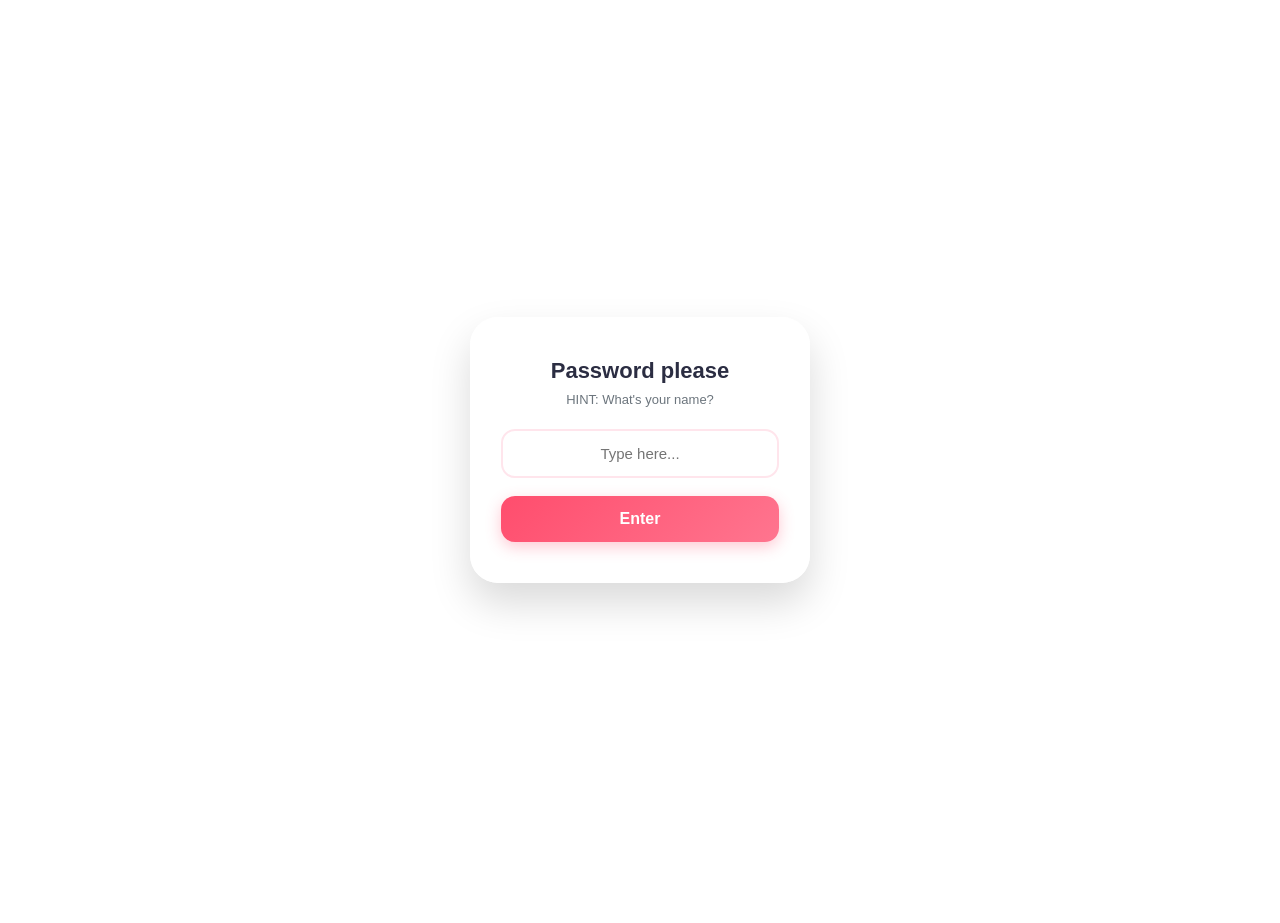
==== index.html @ 90ef09b6 "Update index.html" ====
<!DOCTYPE html>
<html lang="en">
<head>
    <meta charset="UTF-8">
    <meta name="viewport" content="width=device-width, initial-scale=1.0">
    <title>A Special Surprise ✨</title>
    <style>
        * {
            box-sizing: border-box;
            margin: 0;
            padding: 0;
            font-family: 'Segoe UI', Roboto, Helvetica, Arial, sans-serif;
        }

        body {
            min-height: 100vh;
            display: flex;
            justify-content: center;
            align-items: center;
            overflow: hidden;
            position: relative;
        }

        /* ----- BACKGROUND LAYER SYSTEM ----- */
        .bg-layer {
            position: absolute;
            top: 0; left: 0;
            width: 100%; height: 100%;
            background-size: cover;
            background-position: center;
            transition: opacity 1s cubic-bezier(0.4, 0, 0.2, 1);
            pointer-events: none;
            transform: scale(1.05); /* Avoid white edges */
        }

        /* 1. INITIAL: Blurred Login Texture Background */
        #bgInitial {
            background-image: url('https://i.postimg.cc/0NkYDsvt/file-00000000a9f47209a4b281157b28b5df.png');
            z-index: 2;
            opacity: 1;
        }

        /* 2. SUCCESS: Unlocked Romantic Photo Background (Blurred Canvas) */
        #bgUnlocked {
            background-image: url('https://i.postimg.cc/ncrXthkK/file-00000000be48720b82f9741b5bb4fe2e.png');
            z-index: 1;
            opacity: 0; /* Initially Hidden */
            filter: blur(8px); /* Kept blurred initially for focus on button */
            transition: opacity 1s cubic-bezier(0.4, 0, 0.2, 1), filter 1.5s ease;
        }

        /* Unblur logic when unlocked */
        #bgUnlocked.loaded {
            opacity: 1;
            filter: blur(0px); /* Transition to sharp personalized photo */
        }

        /* ----- GLASSMORPHIC LOGIN BOX ----- */
        .lock-box {
            position: relative;
            z-index: 10;
            background: rgba(255, 255, 255, 0.94);
            border: 1px solid rgba(255, 255, 255, 0.6);
            padding: 40px 30px;
            width: 85%;
            max-width: 340px;
            border-radius: 28px;
            text-align: center;
            box-shadow: 0 20px 40px rgba(0, 0, 0, 0.15);
            transition: all 0.4s ease;
        }

        /* Unlocked box state (becomes more transparent) */
        .lock-box.unlocked {
            background: rgba(255, 255, 255, 0.85);
            backdrop-filter: blur(10px);
            -webkit-backdrop-filter: blur(10px);
            box-shadow: 0 25px 60px rgba(0, 0, 0, 0.2);
        }

        .lock-box h2 {
            color: #2b2d42;
            font-size: 22px;
            margin-bottom: 8px;
            font-weight: 700;
        }

        .lock-box .hint {
            color: #6c757d;
            font-size: 13px;
            margin-bottom: 22px;
            font-weight: 500;
        }
        
        .lock-box input {
            width: 100%;
            padding: 14px;
            border: 2px solid #ffe5ec;
            background: #fff;
            border-radius: 14px;
            font-size: 15px;
            outline: none;
            text-align: center;
            color: #333;
            margin-bottom: 18px;
            transition: border-color 0.3s;
        }

        .lock-box input:focus {
            border-color: #ff4d6d;
        }

        .btn {
            width: 100%;
            padding: 14px;
            color: white;
            border: none;
            border-radius: 14px;
            font-size: 16px;
            font-weight: 600;
            cursor: pointer;
            transition: all 0.3s ease;
        }

        /* Standard Enter Button */
        .enter-btn {
            background: linear-gradient(135deg, #ff4d6d, #ff758f);
            box-shadow: 0 5px 15px rgba(255, 77, 109, 0.3);
        }

        /* Crystal Clear Premium Start Button */
        .start-btn {
            background: rgba(255, 255, 255, 1);
            color: #ff4d6d;
            font-weight: 800;
            font-size: 17px;
            letter-spacing: 1px;
            box-shadow: 0 8px 30px rgba(255, 77, 109, 0.5);
            display: none; /* Initially Hidden */
            text-decoration: none;
            justify-content: center;
            align-items: center;
            transition: transform 0.2s;
            border: 2px solid rgba(255, 255, 255, 0.3);
        }

        .start-btn:active {
            transform: scale(0.98);
        }

        .hidden {
            display: none !important;
        }
    </style>
</head>
<body>

    <div class="bg-layer" id="bgInitial"></div>
    <div class="bg-layer" id="bgUnlocked"></div>

    <div class="lock-box" id="lockBox">
        <h2 id="lockHeading">Password please</h2>
        <div class="hint" id="lockHint">HINT: What's your name?</div>
        
        <input type="text" id="passwordInput" placeholder="Type here..." autocomplete="off">
        <button class="btn enter-btn" id="enterBtn">Enter</button>

        <a href="celebration.html" class="btn start-btn" id="startBtn">START 🚀</a>
    </div>

    <script>
        const CORRECT_NAME = "Chomu"; 
        const wrongAnswersList = [
            "Bhondu sahi naam likho! 😤",
            "Ap apna name bhul gya betu🥺?",
            "Wrong password kuchupuchu! ❌",
            "Sahi naam dalo varna gift noi milega 🎁"
        ];

        const enterBtn = document.getElementById('enterBtn');
        const passwordInput = document.getElementById('passwordInput');
        const startBtn = document.getElementById('startBtn');
        const lockHeading = document.getElementById('lockHeading');
        const lockHint = document.getElementById('lockHint');
        
        // Background Layers Setup
        const bgInitial = document.getElementById('bgInitial');
        const bgUnlocked = document.getElementById('bgUnlocked');
        const lockBox = document.getElementById('lockBox');

        function checkPassword() {
            const userInput = passwordInput.value.trim().toLowerCase();
            
            if (userInput === CORRECT_NAME.toLowerCase()) {
                // 1. DYNAMIC BACKGROUND TRANSITION
                bgInitial.style.opacity = '0'; // Smoothly fade out textured bg
                bgUnlocked.classList.add('loaded'); // Smoothly unblur specialized photo bg
                
                // 2. BOX GLASSMORPHISM UPDATE
                lockBox.classList.add('unlocked');
                
                // 3. TEXT UPDATE
                lockHeading.innerText = "Welcome Back Betu! 🥰";
                lockHeading.style.color = "#ff4d6d";
                lockHint.innerText = "Everything is ready for you ✨";
                lockHint.style.color = "#6c757d";
                
                // 4. ELEMENT VISIBILITY SWAP
                passwordInput.classList.add('hidden');
                enterBtn.classList.add('hidden');
                
                // SHOW Start Button
                startBtn.style.display = 'flex';
                
                // Bonus Flower Pop on success!
                setInterval(createFloatingEmoji, 450);

            } else {
                // Wrong password triggers
                const randomLine = wrongAnswersList[Math.floor(Math.random() * wrongAnswersList.length)];
                lockHeading.innerText = randomLine;
                lockHeading.style.color = "#d90429"; 
                lockHint.innerText = "Try again betu... 🤫";
                lockHint.style.color = "#d90429";
                passwordInput.style.borderColor = '#d90429';
                passwordInput.value = ''; 
            }
        }

        enterBtn.addEventListener('click', checkPassword);
        passwordInput.addEventListener('keypress', (e) => {
            if (e.key === 'Enter') checkPassword();
        });

        // Simple floating function on success (matches the feel of special photo background)
        const emojis = ['🌸', '💖', '✨', '🎈', '🤍'];
        function createFloatingEmoji() {
            if(bg unlocked.classList.contains('loaded')) { // only after login
                const emoji = document.createElement('div');
                emoji.style.position = 'absolute';
                emoji.style.pointerEvents = 'none';
                emoji.style.zIndex = '5';
                emoji.innerText = emojis[Math.floor(Math.random() * emojis.length)];
                emoji.style.left = Math.random() * 100 + 'vw';
                emoji.style.fontSize = Math.random() * (26 - 15) + 15 + 'px';
                
                const duration = Math.random() * (6.5 - 4) + 4;
                emoji.style.bottom = '-50px';
                
                // Custom CSS animation inject variant safely
                emoji.style.animation = `floatUpAmbient ${duration}s linear forwards`;
                
                document.body.appendChild(emoji);
                setTimeout(() => { emoji.remove(); }, duration * 1000);
            }
        }

        // Ambient Sparkles CSS defined dynamically
        const styleNode = document.createElement('style');
        styleNode.innerHTML = `
            @keyframes floatUpAmbient {
                0% { transform: translateY(0) translateX(0) rotate(0deg); opacity: 0; }
                10% { opacity: 0.75; }
                100% { transform: translateY(-115vh) translateX(60px) rotate(360deg); opacity: 0; }
            }
        `;
        document.body.appendChild(styleNode);
    </script>
</body>
</html>
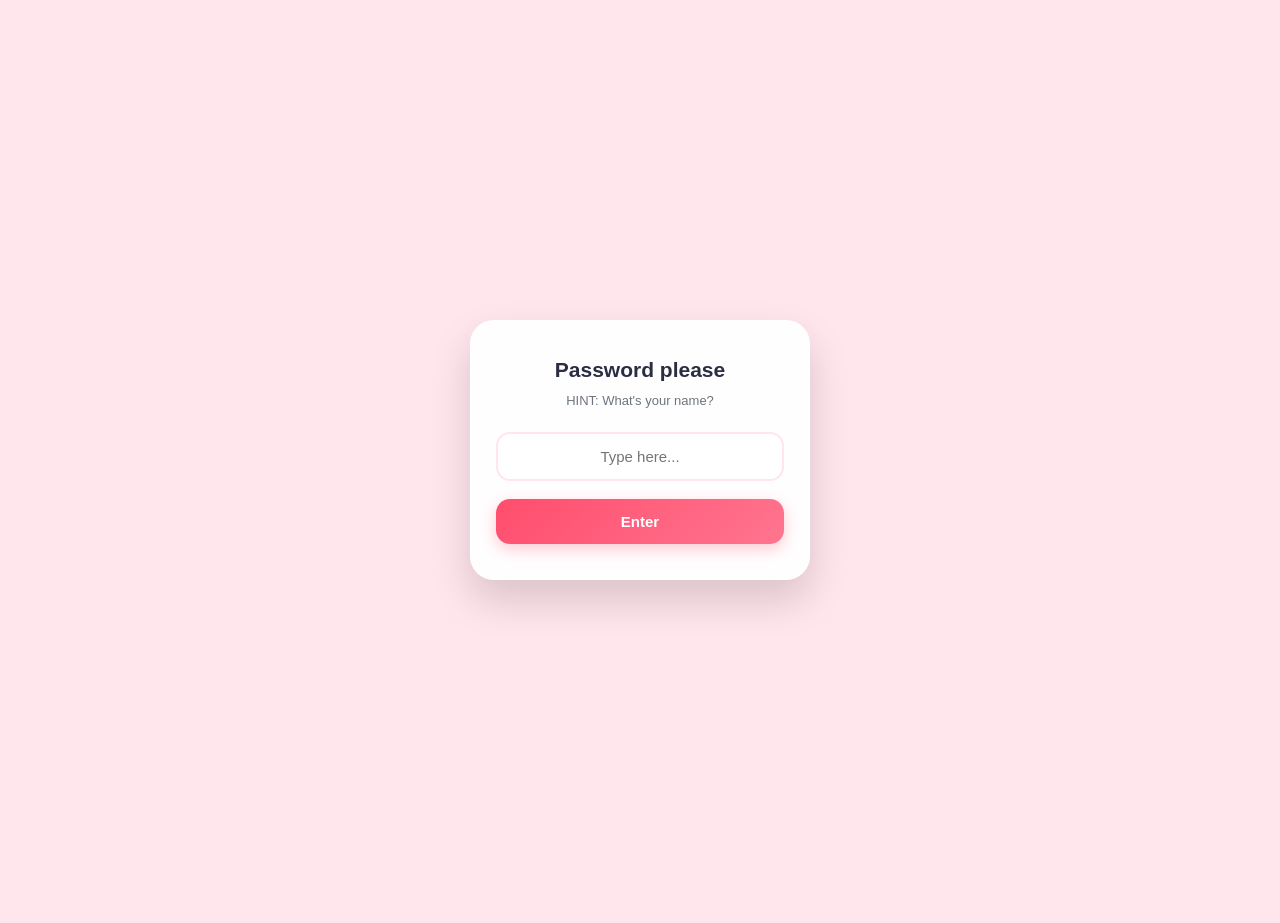
==== commit 20f6f955: "Update index.html" ====
--- a/index.html
+++ b/index.html
@@ -19,6 +19,7 @@
             align-items: center;
             overflow: hidden;
             position: relative;
+            background-color: #ffe5ec;
         }
 
         /* ----- BACKGROUND LAYER SYSTEM ----- */
@@ -28,7 +29,7 @@
             width: 100%; height: 100%;
             background-size: cover;
             background-position: center;
-            transition: opacity 1s cubic-bezier(0.4, 0, 0.2, 1);
+            transition: opacity 0.8s cubic-bezier(0.4, 0, 0.2, 1);
             pointer-events: none;
             transform: scale(1.05); /* Avoid white edges */
         }
@@ -40,49 +41,34 @@
             opacity: 1;
         }
 
-        /* 2. SUCCESS: Unlocked Romantic Photo Background (Blurred Canvas) */
+        /* 2. SUCCESS: Unlocked Image Background */
         #bgUnlocked {
             background-image: url('https://i.postimg.cc/ncrXthkK/file-00000000be48720b82f9741b5bb4fe2e.png');
             z-index: 1;
-            opacity: 0; /* Initially Hidden */
-            filter: blur(8px); /* Kept blurred initially for focus on button */
-            transition: opacity 1s cubic-bezier(0.4, 0, 0.2, 1), filter 1.5s ease;
-        }
-
-        /* Unblur logic when unlocked */
-        #bgUnlocked.loaded {
-            opacity: 1;
-            filter: blur(0px); /* Transition to sharp personalized photo */
+            opacity: 0;
         }
 
         /* ----- GLASSMORPHIC LOGIN BOX ----- */
         .lock-box {
             position: relative;
             z-index: 10;
-            background: rgba(255, 255, 255, 0.94);
+            background: rgba(255, 255, 255, 0.95);
             border: 1px solid rgba(255, 255, 255, 0.6);
-            padding: 40px 30px;
+            padding: 35px 25px;
             width: 85%;
             max-width: 340px;
-            border-radius: 28px;
+            border-radius: 24px;
             text-align: center;
             box-shadow: 0 20px 40px rgba(0, 0, 0, 0.15);
             transition: all 0.4s ease;
         }
 
-        /* Unlocked box state (becomes more transparent) */
-        .lock-box.unlocked {
-            background: rgba(255, 255, 255, 0.85);
-            backdrop-filter: blur(10px);
-            -webkit-backdrop-filter: blur(10px);
-            box-shadow: 0 25px 60px rgba(0, 0, 0, 0.2);
-        }
-
         .lock-box h2 {
             color: #2b2d42;
-            font-size: 22px;
+            font-size: 21px;
             margin-bottom: 8px;
             font-weight: 700;
+            line-height: 1.3;
         }
 
         .lock-box .hint {
@@ -90,6 +76,7 @@
             font-size: 13px;
             margin-bottom: 22px;
             font-weight: 500;
+            line-height: 1.4;
         }
         
         .lock-box input {
@@ -116,7 +103,7 @@
             color: white;
             border: none;
             border-radius: 14px;
-            font-size: 16px;
+            font-size: 15px;
             font-weight: 600;
             cursor: pointer;
             transition: all 0.3s ease;
@@ -128,20 +115,19 @@
             box-shadow: 0 5px 15px rgba(255, 77, 109, 0.3);
         }
 
-        /* Crystal Clear Premium Start Button */
+        /* Dark Premium Slate Button (Matches your exact screenshot look) */
         .start-btn {
-            background: rgba(255, 255, 255, 1);
-            color: #ff4d6d;
-            font-weight: 800;
-            font-size: 17px;
+            background: #3a3b5c;
+            color: #ffffff;
+            font-weight: 700;
+            font-size: 14px;
             letter-spacing: 1px;
-            box-shadow: 0 8px 30px rgba(255, 77, 109, 0.5);
-            display: none; /* Initially Hidden */
+            box-shadow: 0 5px 15px rgba(58, 59, 92, 0.3);
+            display: none; 
             text-decoration: none;
             justify-content: center;
             align-items: center;
-            transition: transform 0.2s;
-            border: 2px solid rgba(255, 255, 255, 0.3);
+            text-transform: uppercase;
         }
 
         .start-btn:active {
@@ -183,7 +169,6 @@
         const lockHeading = document.getElementById('lockHeading');
         const lockHint = document.getElementById('lockHint');
         
-        // Background Layers Setup
         const bgInitial = document.getElementById('bgInitial');
         const bgUnlocked = document.getElementById('bgUnlocked');
         const lockBox = document.getElementById('lockBox');
@@ -192,31 +177,26 @@
             const userInput = passwordInput.value.trim().toLowerCase();
             
             if (userInput === CORRECT_NAME.toLowerCase()) {
-                // 1. DYNAMIC BACKGROUND TRANSITION
-                bgInitial.style.opacity = '0'; // Smoothly fade out textured bg
-                bgUnlocked.classList.add('loaded'); // Smoothly unblur specialized photo bg
-                
-                // 2. BOX GLASSMORPHISM UPDATE
-                lockBox.classList.add('unlocked');
-                
-                // 3. TEXT UPDATE
-                lockHeading.innerText = "Welcome Back Betu! 🥰";
+                // 1. FIXED BACKGROUND TRANSITION (Z-Index swap fix)
+                bgInitial.style.opacity = '0'; 
+                bgUnlocked.style.opacity = '1';
+                
+                // 2. TEXT UPDATE (With your custom text)
+                lockHeading.innerText = "Yeeeeeeee chomuuuu! 🥰";
                 lockHeading.style.color = "#ff4d6d";
-                lockHint.innerText = "Everything is ready for you ✨";
+                lockHint.innerText = "Congratulations babyyy jii... happppppppppy birthday mera bachuuu💋✨";
                 lockHint.style.color = "#6c757d";
                 
-                // 4. ELEMENT VISIBILITY SWAP
+                // 3. ELEMENT VISIBILITY SWAP
                 passwordInput.classList.add('hidden');
                 enterBtn.classList.add('hidden');
                 
                 // SHOW Start Button
                 startBtn.style.display = 'flex';
                 
-                // Bonus Flower Pop on success!
+                // Floating Emojis Init
                 setInterval(createFloatingEmoji, 450);
-
             } else {
-                // Wrong password triggers
                 const randomLine = wrongAnswersList[Math.floor(Math.random() * wrongAnswersList.length)];
                 lockHeading.innerText = randomLine;
                 lockHeading.style.color = "#d90429"; 
@@ -232,10 +212,10 @@
             if (e.key === 'Enter') checkPassword();
         });
 
-        // Simple floating function on success (matches the feel of special photo background)
         const emojis = ['🌸', '💖', '✨', '🎈', '🤍'];
         function createFloatingEmoji() {
-            if(bg unlocked.classList.contains('loaded')) { // only after login
+            // FIXED syntax error here (bg_unlocked wrapper check)
+            if(bgInitial.style.opacity === '0') { 
                 const emoji = document.createElement('div');
                 emoji.style.position = 'absolute';
                 emoji.style.pointerEvents = 'none';
@@ -243,19 +223,14 @@
                 emoji.innerText = emojis[Math.floor(Math.random() * emojis.length)];
                 emoji.style.left = Math.random() * 100 + 'vw';
                 emoji.style.fontSize = Math.random() * (26 - 15) + 15 + 'px';
-                
-                const duration = Math.random() * (6.5 - 4) + 4;
                 emoji.style.bottom = '-50px';
-                
-                // Custom CSS animation inject variant safely
-                emoji.style.animation = `floatUpAmbient ${duration}s linear forwards`;
+                emoji.style.animation = `floatUpAmbient ${Math.random() * (6.5 - 4) + 4}s linear forwards`;
                 
                 document.body.appendChild(emoji);
-                setTimeout(() => { emoji.remove(); }, duration * 1000);
+                setTimeout(() => { emoji.remove(); }, 6500);
             }
         }
 
-        // Ambient Sparkles CSS defined dynamically
         const styleNode = document.createElement('style');
         styleNode.innerHTML = `
             @keyframes floatUpAmbient {
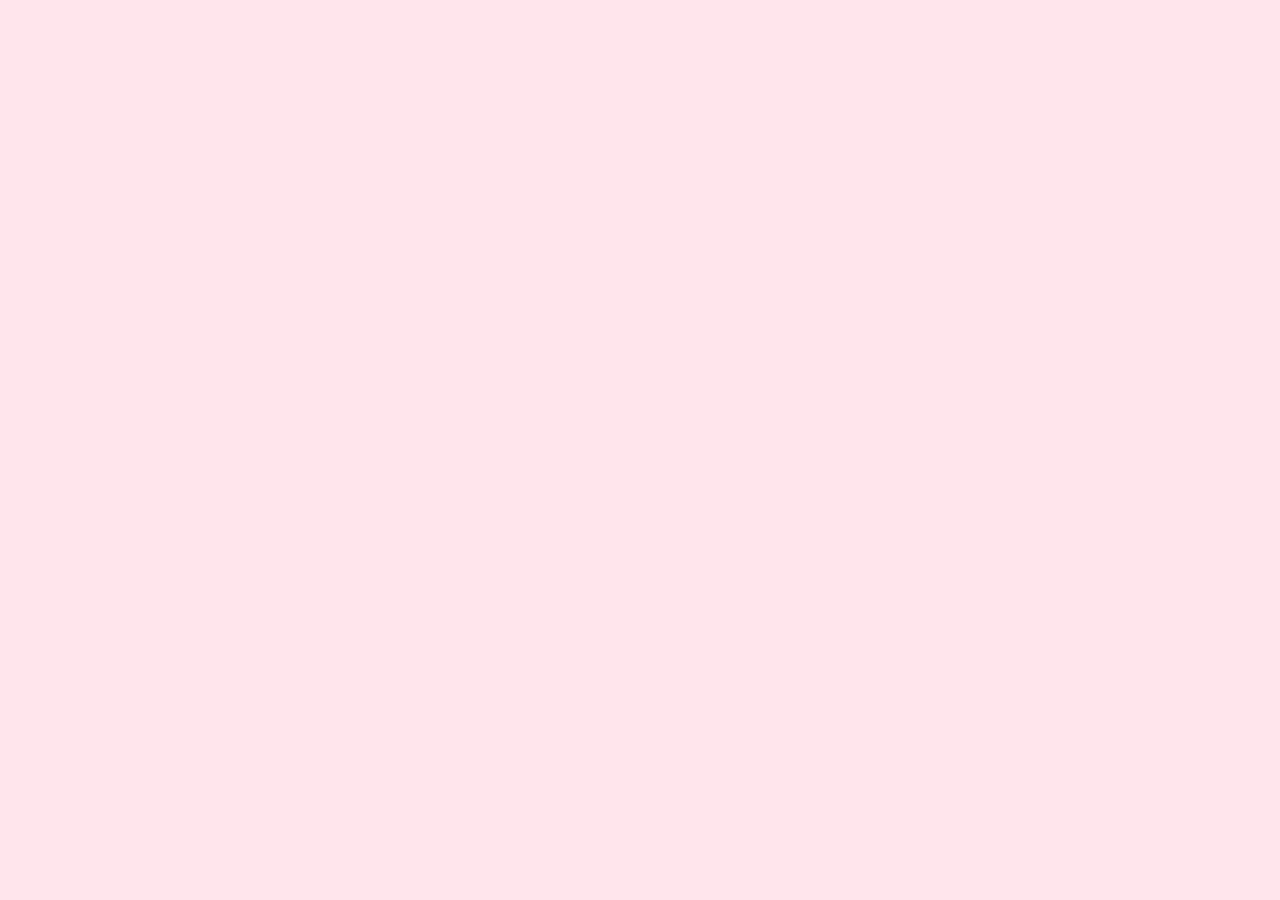
==== commit 3157f525: "Update index.html" ====
--- a/index.html
+++ b/index.html
@@ -60,7 +60,7 @@
             border-radius: 24px;
             text-align: center;
             box-shadow: 0 20px 40px rgba(0, 0, 0, 0.15);
-            transition: all 0.4s ease;
+            transition: all 0.5s cubic-bezier(0.4, 0, 0.2, 1);
         }
 
         .lock-box h2 {
@@ -109,13 +109,12 @@
             transition: all 0.3s ease;
         }
 
-        /* Standard Enter Button */
         .enter-btn {
             background: linear-gradient(135deg, #ff4d6d, #ff758f);
             box-shadow: 0 5px 15px rgba(255, 77, 109, 0.3);
         }
 
-        /* Dark Premium Slate Button (Matches your exact screenshot look) */
+        /* Dark Premium Slate Button */
         .start-btn {
             background: #3a3b5c;
             color: #ffffff;
@@ -137,109 +136,85 @@
         .hidden {
             display: none !important;
         }
-    </style>
-</head>
-<body>
-
-    <div class="bg-layer" id="bgInitial"></div>
-    <div class="bg-layer" id="bgUnlocked"></div>
-
-    <div class="lock-box" id="lockBox">
-        <h2 id="lockHeading">Password please</h2>
-        <div class="hint" id="lockHint">HINT: What's your name?</div>
+
+        /* ========================================================
+           NEW CELEBRATION STYLES (LOADS ON START CLICK)
+           ======================================================== */
         
-        <input type="text" id="passwordInput" placeholder="Type here..." autocomplete="off">
-        <button class="btn enter-btn" id="enterBtn">Enter</button>
-
-        <a href="celebration.html" class="btn start-btn" id="startBtn">START 🚀</a>
-    </div>
-
-    <script>
-        const CORRECT_NAME = "Chomu"; 
-        const wrongAnswersList = [
-            "Bhondu sahi naam likho! 😤",
-            "Ap apna name bhul gya betu🥺?",
-            "Wrong password kuchupuchu! ❌",
-            "Sahi naam dalo varna gift noi milega 🎁"
-        ];
-
-        const enterBtn = document.getElementById('enterBtn');
-        const passwordInput = document.getElementById('passwordInput');
-        const startBtn = document.getElementById('startBtn');
-        const lockHeading = document.getElementById('lockHeading');
-        const lockHint = document.getElementById('lockHint');
-        
-        const bgInitial = document.getElementById('bgInitial');
-        const bgUnlocked = document.getElementById('bgUnlocked');
-        const lockBox = document.getElementById('lockBox');
-
-        function checkPassword() {
-            const userInput = passwordInput.value.trim().toLowerCase();
-            
-            if (userInput === CORRECT_NAME.toLowerCase()) {
-                // 1. FIXED BACKGROUND TRANSITION (Z-Index swap fix)
-                bgInitial.style.opacity = '0'; 
-                bgUnlocked.style.opacity = '1';
-                
-                // 2. TEXT UPDATE (With your custom text)
-                lockHeading.innerText = "Yeeeeeeee chomuuuu! 🥰";
-                lockHeading.style.color = "#ff4d6d";
-                lockHint.innerText = "Congratulations babyyy jii... happppppppppy birthday mera bachuuu💋✨";
-                lockHint.style.color = "#6c757d";
-                
-                // 3. ELEMENT VISIBILITY SWAP
-                passwordInput.classList.add('hidden');
-                enterBtn.classList.add('hidden');
-                
-                // SHOW Start Button
-                startBtn.style.display = 'flex';
-                
-                // Floating Emojis Init
-                setInterval(createFloatingEmoji, 450);
-            } else {
-                const randomLine = wrongAnswersList[Math.floor(Math.random() * wrongAnswersList.length)];
-                lockHeading.innerText = randomLine;
-                lockHeading.style.color = "#d90429"; 
-                lockHint.innerText = "Try again betu... 🤫";
-                lockHint.style.color = "#d90429";
-                passwordInput.style.borderColor = '#d90429';
-                passwordInput.value = ''; 
-            }
-        }
-
-        enterBtn.addEventListener('click', checkPassword);
-        passwordInput.addEventListener('keypress', (e) => {
-            if (e.key === 'Enter') checkPassword();
-        });
-
-        const emojis = ['🌸', '💖', '✨', '🎈', '🤍'];
-        function createFloatingEmoji() {
-            // FIXED syntax error here (bg_unlocked wrapper check)
-            if(bgInitial.style.opacity === '0') { 
-                const emoji = document.createElement('div');
-                emoji.style.position = 'absolute';
-                emoji.style.pointerEvents = 'none';
-                emoji.style.zIndex = '5';
-                emoji.innerText = emojis[Math.floor(Math.random() * emojis.length)];
-                emoji.style.left = Math.random() * 100 + 'vw';
-                emoji.style.fontSize = Math.random() * (26 - 15) + 15 + 'px';
-                emoji.style.bottom = '-50px';
-                emoji.style.animation = `floatUpAmbient ${Math.random() * (6.5 - 4) + 4}s linear forwards`;
-                
-                document.body.appendChild(emoji);
-                setTimeout(() => { emoji.remove(); }, 6500);
-            }
-        }
-
-        const styleNode = document.createElement('style');
-        styleNode.innerHTML = `
-            @keyframes floatUpAmbient {
-                0% { transform: translateY(0) translateX(0) rotate(0deg); opacity: 0; }
-                10% { opacity: 0.75; }
-                100% { transform: translateY(-115vh) translateX(60px) rotate(360deg); opacity: 0; }
-            }
-        `;
-        document.body.appendChild(styleNode);
-    </script>
-</body>
-</html>
+        .celebration-screen {
+            position: absolute;
+            width: 100%;
+            height: 100%;
+            top: 0; left: 0;
+            display: flex;
+            flex-direction: column;
+            align-items: center;
+            opacity: 0;
+            pointer-events: none;
+            transition: opacity 0.8s ease;
+            z-index: 15;
+            font-family: 'Georgia', serif;
+        }
+
+        .celebration-screen.active {
+            opacity: 1;
+            pointer-events: auto;
+        }
+
+        .header-container {
+            text-align: center;
+            margin-top: 40px;
+        }
+
+        .birthday-title {
+            font-size: 38px;
+            color: #b76e79;
+            font-style: italic;
+            font-weight: 400;
+            margin-bottom: 5px;
+            text-shadow: 1px 1px 2px rgba(0,0,0,0.05);
+        }
+
+        .name-heading {
+            font-size: 55px;
+            color: #7a303e;
+            letter-spacing: 4px;
+            font-weight: bold;
+            text-transform: uppercase;
+            margin-bottom: 15px;
+        }
+
+        .wish-text {
+            font-size: 18px;
+            color: #555;
+            font-weight: bold;
+            letter-spacing: 1px;
+        }
+
+        /* RED VELVET HEART CAKE */
+        .cake-container {
+            position: absolute;
+            bottom: 18%;
+            display: flex;
+            flex-direction: column;
+            align-items: center;
+        }
+
+        .heart-cake {
+            position: relative;
+            width: 240px;
+            height: 150px;
+            background: #a82c40; /* Red Velvet Core */
+            border-radius: 120px / 40px;
+            box-shadow: 0 15px 30px rgba(0,0,0,0.15);
+        }
+
+        .heart-cake::before, .heart-cake::after {
+            content: '';
+            position: absolute;
+            top: -20px;
+            width: 130px;
+            height: 130px;
+            background: #912234;
+            border-radius: 50%;
+        }
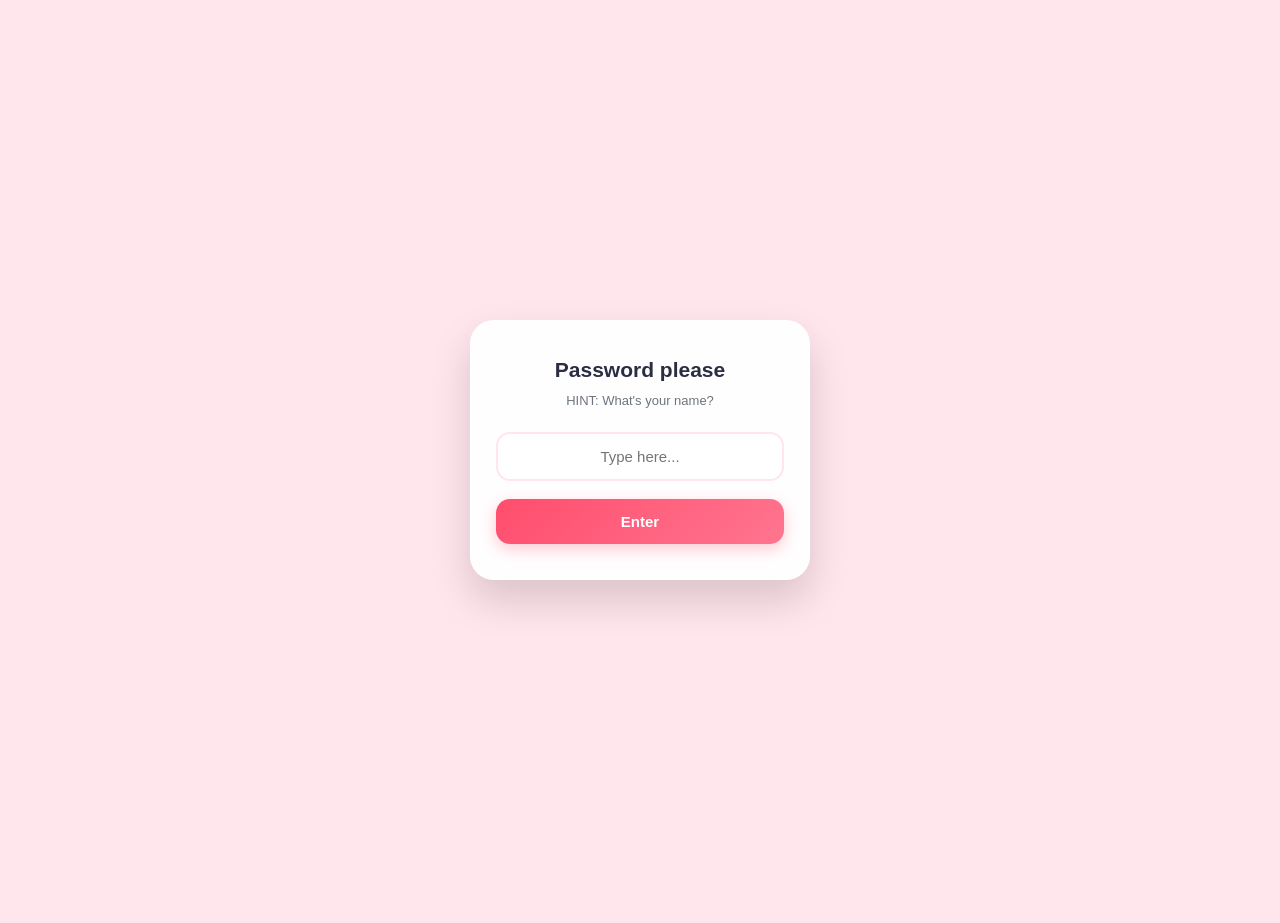
==== commit 288fb9ec: "Update index.html" ====
--- a/index.html
+++ b/index.html
@@ -31,17 +31,15 @@
             background-position: center;
             transition: opacity 0.8s cubic-bezier(0.4, 0, 0.2, 1);
             pointer-events: none;
-            transform: scale(1.05); /* Avoid white edges */
-        }
-
-        /* 1. INITIAL: Blurred Login Texture Background */
+            transform: scale(1.05);
+        }
+
         #bgInitial {
             background-image: url('https://i.postimg.cc/0NkYDsvt/file-00000000a9f47209a4b281157b28b5df.png');
             z-index: 2;
             opacity: 1;
         }
 
-        /* 2. SUCCESS: Unlocked Image Background */
         #bgUnlocked {
             background-image: url('https://i.postimg.cc/ncrXthkK/file-00000000be48720b82f9741b5bb4fe2e.png');
             z-index: 1;
@@ -60,7 +58,7 @@
             border-radius: 24px;
             text-align: center;
             box-shadow: 0 20px 40px rgba(0, 0, 0, 0.15);
-            transition: all 0.5s cubic-bezier(0.4, 0, 0.2, 1);
+            transition: opacity 0.5s ease, transform 0.5s ease;
         }
 
         .lock-box h2 {
@@ -107,6 +105,9 @@
             font-weight: 600;
             cursor: pointer;
             transition: all 0.3s ease;
+            display: flex;
+            justify-content: center;
+            align-items: center;
         }
 
         .enter-btn {
@@ -114,7 +115,6 @@
             box-shadow: 0 5px 15px rgba(255, 77, 109, 0.3);
         }
 
-        /* Dark Premium Slate Button */
         .start-btn {
             background: #3a3b5c;
             color: #ffffff;
@@ -123,9 +123,6 @@
             letter-spacing: 1px;
             box-shadow: 0 5px 15px rgba(58, 59, 92, 0.3);
             display: none; 
-            text-decoration: none;
-            justify-content: center;
-            align-items: center;
             text-transform: uppercase;
         }
 
@@ -137,51 +134,47 @@
             display: none !important;
         }
 
-        /* ========================================================
-           NEW CELEBRATION STYLES (LOADS ON START CLICK)
-           ======================================================== */
-        
+        /* ----- CELEBRATION SCREEN OVERLAY ----- */
         .celebration-screen {
             position: absolute;
             width: 100%;
             height: 100%;
             top: 0; left: 0;
-            display: flex;
+            display: none; /* Initially hard hidden to avoid structural bugs */
             flex-direction: column;
             align-items: center;
-            opacity: 0;
-            pointer-events: none;
-            transition: opacity 0.8s ease;
             z-index: 15;
             font-family: 'Georgia', serif;
+            opacity: 0;
+            transition: opacity 0.8s ease;
         }
 
         .celebration-screen.active {
+            display: flex;
             opacity: 1;
-            pointer-events: auto;
         }
 
         .header-container {
             text-align: center;
             margin-top: 40px;
+            z-index: 20;
         }
 
         .birthday-title {
-            font-size: 38px;
+            font-size: 36px;
             color: #b76e79;
             font-style: italic;
             font-weight: 400;
             margin-bottom: 5px;
-            text-shadow: 1px 1px 2px rgba(0,0,0,0.05);
         }
 
         .name-heading {
-            font-size: 55px;
+            font-size: 52px;
             color: #7a303e;
             letter-spacing: 4px;
             font-weight: bold;
             text-transform: uppercase;
-            margin-bottom: 15px;
+            margin-bottom: 12px;
         }
 
         .wish-text {
@@ -198,13 +191,14 @@
             display: flex;
             flex-direction: column;
             align-items: center;
+            z-index: 18;
         }
 
         .heart-cake {
             position: relative;
             width: 240px;
-            height: 150px;
-            background: #a82c40; /* Red Velvet Core */
+            height: 140px;
+            background: #a82c40; 
             border-radius: 120px / 40px;
             box-shadow: 0 15px 30px rgba(0,0,0,0.15);
         }
@@ -218,3 +212,297 @@
             background: #912234;
             border-radius: 50%;
         }
+        .heart-cake::before { left: 0; }
+        .heart-cake::after { right: 0; }
+
+        .cream-lace {
+            position: absolute;
+            width: 100%;
+            height: 25px;
+            background: radial-gradient(circle at 50% 0%, #fffbf2 8px, transparent 9px);
+            background-size: 20px 30px;
+            top: 25px;
+            z-index: 4;
+            opacity: 0.9;
+        }
+
+        .plate {
+            width: 300px;
+            height: 40px;
+            background: #ffffff;
+            border-radius: 50%;
+            margin-top: -15px;
+            box-shadow: 0 10px 20px rgba(0,0,0,0.08);
+            border: 2px solid #f0e6df;
+            z-index: 2;
+        }
+
+        /* CANDLES SYSTEM */
+        .candles-row {
+            position: absolute;
+            top: -35px;
+            display: flex;
+            justify-content: space-between;
+            width: 140px;
+            z-index: 22;
+        }
+
+        .candle {
+            width: 8px;
+            height: 50px;
+            background: linear-gradient(to right, #fffbf2, #ebdcb9);
+            border-radius: 3px;
+            position: relative;
+        }
+
+        .flame {
+            position: absolute;
+            top: -15px;
+            left: 50%;
+            transform: translateX(-50%);
+            width: 10px;
+            height: 18px;
+            background: #ff9e00;
+            border-radius: 50% 50% 20% 20%;
+            box-shadow: 0 0 10px #ff9e00, 0 0 20px #ff3c00;
+            animation: flicker 0.6s infinite alternate;
+        }
+
+        @keyframes flicker {
+            0% { transform: translateX(-50%) scale(1); opacity: 0.9; }
+            100% { transform: translateX(-52%) scale(1.1) skewX(-2deg); opacity: 1; }
+        }
+
+        /* BOTTOM BALLOON LINE */
+        .balloon-floor {
+            position: absolute;
+            bottom: -20px;
+            width: 100%;
+            display: flex;
+            justify-content: space-around;
+            padding: 0 10px;
+            z-index: 19;
+        }
+
+        .floor-balloon {
+            width: 55px;
+            height: 68px;
+            border-radius: 50% 50% 50% 50% / 40% 40% 60% 60%;
+            opacity: 0.95;
+            box-shadow: inset -5px -5px 12px rgba(0,0,0,0.1);
+        }
+
+        /* RUNTIME FLOATING/DROPPING ITEMS */
+        .dropping-ribbon {
+            position: absolute;
+            top: -50px;
+            pointer-events: none;
+            z-index: 12;
+            animation: fall linear forwards;
+        }
+
+        .floating-balloon {
+            position: absolute;
+            bottom: -90px;
+            pointer-events: none;
+            z-index: 13;
+            animation: riseUp ease-in forwards;
+            opacity: 0.85;
+        }
+
+        @keyframes fall {
+            0% { transform: translateY(0) rotate(0deg); opacity: 1; }
+            100% { transform: translateY(105vh) rotate(360deg); opacity: 0.3; }
+        }
+
+        @keyframes riseUp {
+            0% { transform: translateY(0) translateX(0); opacity: 0.9; }
+            50% { transform: translateY(-50vh) translateX(20px); opacity: 0.8; }
+            100% { transform: translateY(-110vh) translateX(-10px); opacity: 0; }
+        }
+    </style>
+</head>
+<body>
+
+    <div class="bg-layer" id="bgInitial"></div>
+    <div class="bg-layer" id="bgUnlocked"></div>
+
+    <div class="lock-box" id="lockBox">
+        <h2 id="lockHeading">Password please</h2>
+        <div class="hint" id="lockHint">HINT: What's your name?</div>
+        
+        <input type="text" id="passwordInput" placeholder="Type here..." autocomplete="off">
+        <button class="btn enter-btn" id="enterBtn" onclick="checkPassword()">Enter</button>
+
+        <button class="btn start-btn" id="startBtn" onclick="startCelebration()">START 🚀</button>
+    </div>
+
+    <div class="celebration-screen" id="celebrationScreen">
+        <div class="header-container">
+            <h1 class="birthday-title">Happy Birthday</h1>
+            <div class="name-heading">Chomu</div>
+            <div class="wish-text">Make a Wish! ✨</div>
+        </div>
+
+        <div class="cake-container">
+            <div class="candles-row">
+                <div class="candle"><div class="flame"></div></div>
+                <div class="candle"><div class="flame"></div></div>
+                <div class="candle"><div class="flame"></div></div>
+                <div class="candle"><div class="flame"></div></div>
+            </div>
+            <div class="heart-cake">
+                <div class="cream-lace"></div>
+            </div>
+            <div class="plate"></div>
+        </div>
+
+        <div class="balloon-floor">
+            <div class="floor-balloon" style="background: #2b6777;"></div>
+            <div class="floor-balloon" style="background: #b85062;"></div>
+            <div class="floor-balloon" style="background: #e2b4bd;"></div>
+            <div class="floor-balloon" style="background: #cca43b;"></div>
+            <div class="floor-balloon" style="background: #5f7a8c;"></div>
+            <div class="floor-balloon" style="background: #a27b93;"></div>
+            <div class="floor-balloon" style="background: #395b64;"></div>
+        </div>
+    </div>
+
+    <script>
+        const CORRECT_NAME = "Chomu"; 
+        const wrongAnswersList = [
+            "Bhondu sahi naam likho! 😤",
+            "Ap apna name bhul gya betu🥺?",
+            "Wrong password kuchupuchu! ❌",
+            "Sahi naam dalo varna gift noi milega 🎁"
+        ];
+
+        const enterBtn = document.getElementById('enterBtn');
+        const passwordInput = document.getElementById('passwordInput');
+        const startBtn = document.getElementById('startBtn');
+        const lockHeading = document.getElementById('lockHeading');
+        const lockHint = document.getElementById('lockHint');
+        
+        const bgInitial = document.getElementById('bgInitial');
+        const bgUnlocked = document.getElementById('bgUnlocked');
+        const lockBox = document.getElementById('lockBox');
+        const celebrationScreen = document.getElementById('celebrationScreen');
+
+        function checkPassword() {
+            const userInput = passwordInput.value.trim().toLowerCase();
+            
+            if (userInput === CORRECT_NAME.toLowerCase()) {
+                bgInitial.style.opacity = '0'; 
+                bgUnlocked.style.opacity = '1';
+                
+                lockHeading.innerText = "Yeeeeeeee chomuuuu! 🥰";
+                lockHeading.style.color = "#ff4d6d";
+                lockHint.innerText = "Congratulations babyyy jii... happppppppppy birthday mera bachuuu💋✨";
+                lockHint.style.color = "#6c757d";
+                
+                passwordInput.classList.add('hidden');
+                enterBtn.classList.add('hidden');
+                
+                startBtn.style.display = 'flex';
+                
+                setInterval(createFloatingEmoji, 450);
+            } else {
+                const randomLine = wrongAnswersList[Math.floor(Math.random() * wrongAnswersList.length)];
+                lockHeading.innerText = randomLine;
+                lockHeading.style.color = "#d90429"; 
+                lockHint.innerText = "Try again betu... 🤫";
+                lockHint.style.color = "#d90429";
+                passwordInput.style.borderColor = '#d90429';
+                passwordInput.value = ''; 
+            }
+        }
+
+        function startCelebration() {
+            // Direct structural activation triggers
+            lockBox.style.opacity = '0';
+            lockBox.style.transform = 'scale(0.9)';
+            
+            setTimeout(() => {
+                lockBox.style.setProperty('display', 'none', 'important');
+                celebrationScreen.classList.add('active');
+                
+                // Interval runs start safely after structure is visible
+                setInterval(createRibbonDrop, 300);
+                setInterval(createRisingBalloon, 1600);
+            }, 400);
+        }
+
+        passwordInput.addEventListener('keypress', (e) => {
+            if (e.key === 'Enter') checkPassword();
+        });
+
+        const emojis = ['🌸', '💖', '✨', '🎈', '🤍'];
+        function createFloatingEmoji() {
+            if(bgInitial.style.opacity === '0' && !celebrationScreen.classList.contains('active')) { 
+                const emoji = document.createElement('div');
+                emoji.style.position = 'absolute';
+                emoji.style.pointerEvents = 'none';
+                emoji.style.zIndex = '5';
+                emoji.innerText = emojis[Math.floor(Math.random() * emojis.length)];
+                emoji.style.left = Math.random() * 100 + 'vw';
+                emoji.style.fontSize = Math.random() * (26 - 15) + 15 + 'px';
+                emoji.style.bottom = '-50px';
+                emoji.style.animation = `floatUpAmbient ${Math.random() * (6.5 - 4) + 4}s linear forwards`;
+                
+                document.body.appendChild(emoji);
+                setTimeout(() => { emoji.remove(); }, 6500);
+            }
+        }
+
+        const elementColors = ['#2b6777', '#b85062', '#e2b4bd', '#cca43b', '#5f7a8c', '#a27b93', '#ffb5a7'];
+
+        function createRibbonDrop() {
+            const ribbon = document.createElement('div');
+            ribbon.classList.add('dropping-ribbon');
+            ribbon.style.left = Math.random() * 100 + 'vw';
+            ribbon.style.fontSize = Math.random() * (24 - 14) + 14 + 'px';
+            ribbon.style.color = elementColors[Math.floor(Math.random() * elementColors.length)];
+            
+            ribbon.innerText = Math.random() > 0.5 ? '✨' : '🌸';
+            if(Math.random() > 0.8) ribbon.innerText = '🎀';
+
+            const duration = Math.random() * (7 - 4) + 4;
+            ribbon.style.animationDuration = duration + 's';
+            
+            document.body.appendChild(ribbon);
+            setTimeout(() => { ribbon.remove(); }, duration * 1000);
+        }
+
+        function createRisingBalloon() {
+            const container = document.createElement('div');
+            container.classList.add('floating-balloon');
+            const targetColor = elementColors[Math.floor(Math.random() * elementColors.length)];
+            container.style.left = Math.random() * 90 + 5 + 'vw';
+            
+            container.innerHTML = `
+                <svg width="60" height="90" viewBox="0 0 60 90">
+                    <ellipse cx="30" cy="40" rx="25" ry="32" fill="${targetColor}" />
+                    <polygon points="30,72 26,78 34,78" fill="${targetColor}" />
+                    <path d="M30,78 Q28,84 32,90" stroke="#777" stroke-width="1.5" fill="none"/>
+                </svg>
+            `;
+
+            const duration = Math.random() * (9 - 6) + 6;
+            container.style.animationDuration = duration + 's';
+            
+            document.body.appendChild(container);
+            setTimeout(() => { container.remove(); }, duration * 1000);
+        }
+
+        const styleNode = document.createElement('style');
+        styleNode.innerHTML = `
+            @keyframes floatUpAmbient {
+                0% { transform: translateY(0) translateX(0) rotate(0deg); opacity: 0; }
+                10% { opacity: 0.75; }
+                100% { transform: translateY(-115vh) translateX(60px) rotate(360deg); opacity: 0; }
+            }
+        `;
+        document.body.appendChild(styleNode);
+    </script>
+</body>
+</html>
